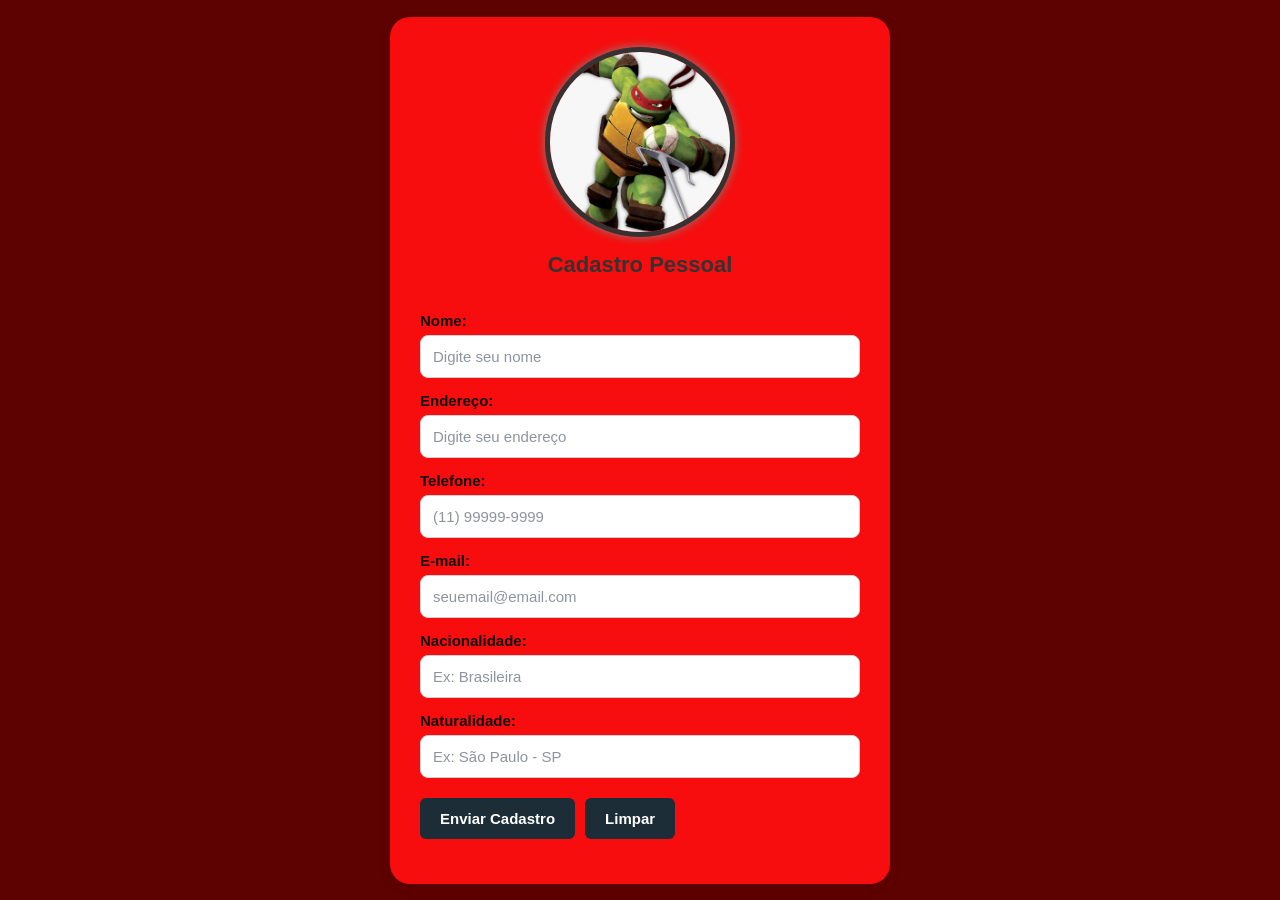
==== Cadastro de perfil/index.html @ 4032629a "Add files via upload" ====
<!DOCTYPE html>
<html lang="pt-BR">
<head>
    <meta charset="UTF-8">
    <meta name="viewport" content="width=device-width, initial-scale=1.0">
    <title>Formulário de Cadastro</title>
    <link rel="stylesheet" href="style.css">
</head>
<body>

    <div class="container">
        <img src="img/raphael.jpeg" alt="Minha fotografia" class="foto">

            <h2>Cadastro Pessoal</h2>

        <form id="formulario">
            <label for="nome">Nome:</label>
            <input type="text" id="nome" name="nome" placeholder="Digite seu nome" required>

            <label for="endereco">Endereço:</label>
            <input type="text" id="endereco" name="endereco" placeholder="Digite seu endereço" required>

            <label for="telefone">Telefone:</label>
            <input type="tel" id="telefone" name="telefone" placeholder="(11) 99999-9999" required>

            <label for="email">E-mail:</label>
            <input type="email" id="email" name="email" placeholder="seuemail@email.com" required>

            <label for="nacionalidade">Nacionalidade:</label>
            <input type="text" id="nacionalidade" name="nacionalidade" placeholder="Ex: Brasileira" required>

            <label for="naturalidade">Naturalidade:</label>
            <input type="text" id="naturalidade" name="naturalidade" placeholder="Ex: São Paulo - SP" required>

            <div class="button-container">
                <button type="submit" id="enviar">Enviar Cadastro</button>
                <button type="button" id="limpar" onclick="limparFormulario()">Limpar</button>
            </div>
        </form>

        <div id="mensagem"></div>
    </div>

    <script src="script.js"></script>
</body>
</html>
---- Cadastro de perfil/style.css ----
body {
    background-color: #5e0101;
    font-family: Arial, sans-serif;
    display: flex;
    justify-content: center;
    align-items: center;
    min-height: 100vh;
    margin: 0;
}

.container {
    width: 100%;
    max-width: 500px;
    background-color: #f70d0d; 
    padding: 30px;
    border-radius: 20px; 
    box-shadow: 0 4px 15px rgba(0, 0, 0, 0.05);
    box-sizing: border-box;
}

form {
    text-align: left;
    display: flex;
    flex-direction: column; /* Organiza os campos um embaixo do outro */
}

label {
    font-size: 15px;
    font-weight: bold;
    color: #111;
    margin-top: 14px;
    margin-bottom: 6px;
}

input {
    width: 100%;
    padding: 12px;
    font-size: 15px;
    border: 1px solid #ccd0d5;
    border-radius: 8px; 
    background-color: #ffffff;
    color: #333;
    box-sizing: border-box;
}

input::placeholder {
    color: #8d949e;
}

input:focus {
    border: 1px solid #333;
    outline: none;
}

.button-container {
    display: flex;
    gap: 10px;
    margin-top: 20px;
}

button {
    padding: 12px 20px;
    font-size: 15px;
    font-weight: bold;
    color: white;
    background-color: #1c2d37; 
    border: none;
    border-radius: 6px;
    cursor: pointer;
}

button:hover {
    background-color: #111b21;
}

#mensagem {
    margin-top: 15px;
    font-weight: bold;
    text-align: center;
}

/* Centraliza o título Cadastro Pessoal */
h2 {
    color: #333;
    font-size: 22px;
    margin-top: 15px;
    margin-bottom: 20px;
    text-align: center;
}

.foto {
    display: block;
    margin: 0 auto;        
    width: 180px;           
    height: 180px;          
    object-fit: cover;       
    border-radius: 50%;      
    border: 5px solid #333;  
    box-shadow: 0 0 10px gray; 
    transition: transform 0.5s; 
}

.foto:hover {
    transform: scale(1.1);  
}
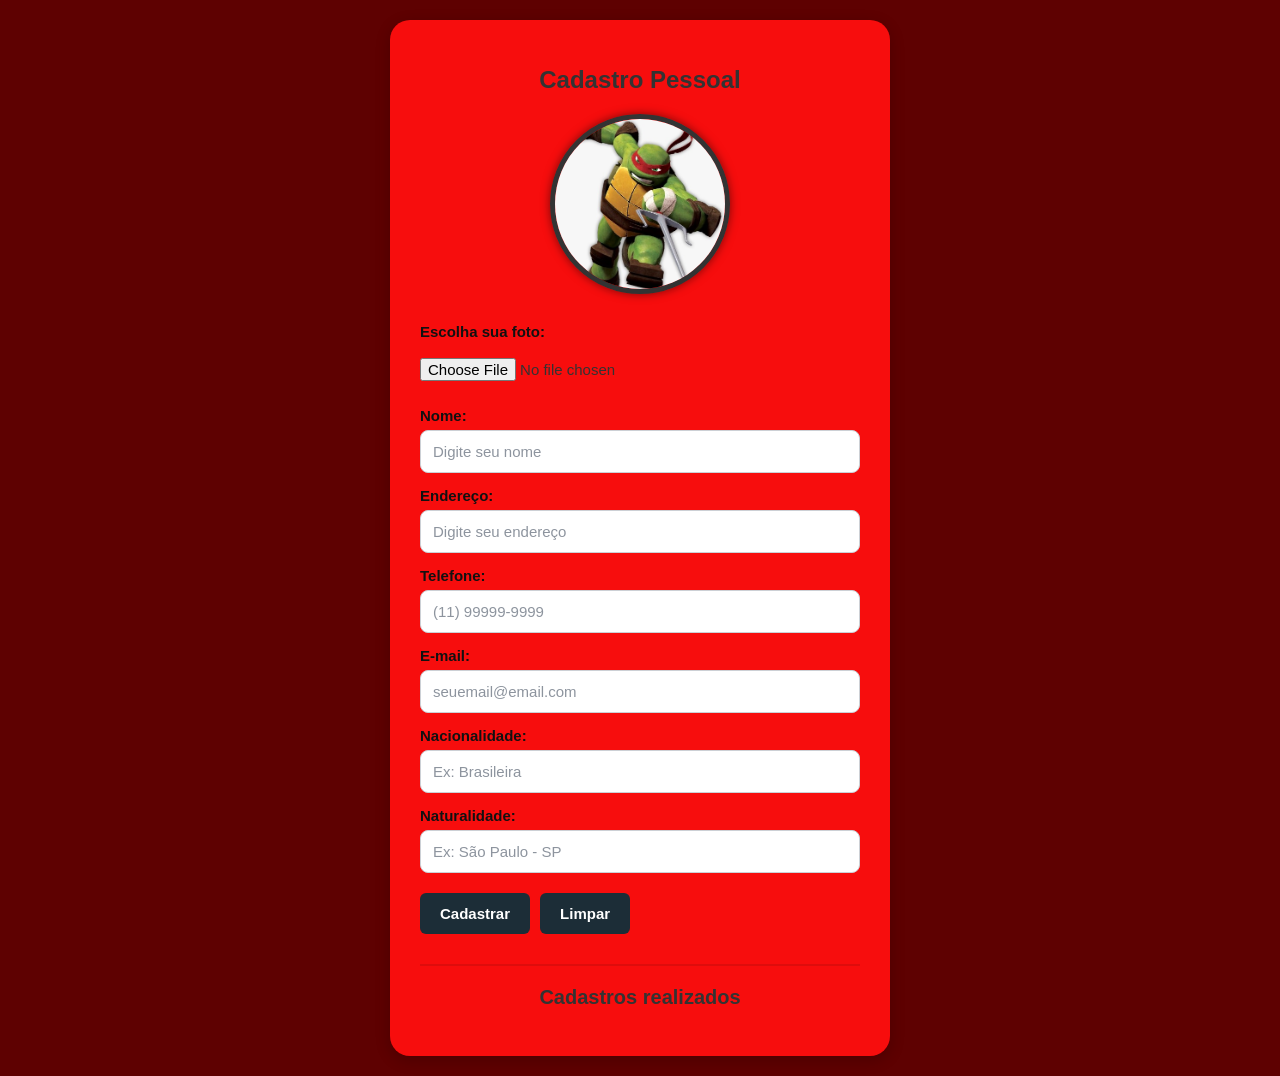
==== commit 804e456c: "Add files via upload" ====
--- a/Cadastro de perfil/index.html
+++ b/Cadastro de perfil/index.html
@@ -3,17 +3,23 @@
 <head>
     <meta charset="UTF-8">
     <meta name="viewport" content="width=device-width, initial-scale=1.0">
-    <title>Formulário de Cadastro</title>
+    <title>Cadastro Pessoal</title>
     <link rel="stylesheet" href="style.css">
 </head>
 <body>
 
     <div class="container">
-        <img src="img/raphael.jpeg" alt="Minha fotografia" class="foto">
+        <h1>Cadastro Pessoal</h1>
 
-            <h2>Cadastro Pessoal</h2>
+        <!-- ÁREA DA FOTO -->
+        <div class="area-foto">
+            <img id="previewFoto" src="img/raphael.jpeg" alt="Sua fotografia" class="foto">
+        </div>
 
         <form id="formulario">
+            <label for="foto">Escolha sua foto:</label>
+            <input type="file" id="foto" accept="image/*">
+
             <label for="nome">Nome:</label>
             <input type="text" id="nome" name="nome" placeholder="Digite seu nome" required>
 
@@ -33,14 +39,18 @@
             <input type="text" id="naturalidade" name="naturalidade" placeholder="Ex: São Paulo - SP" required>
 
             <div class="button-container">
-                <button type="submit" id="enviar">Enviar Cadastro</button>
+                <button type="submit" id="enviar">Cadastrar</button>
                 <button type="button" id="limpar" onclick="limparFormulario()">Limpar</button>
             </div>
         </form>
 
         <div id="mensagem"></div>
+
+        <!-- LISTA DE CADASTROS REALIZADOS -->
+        <h2>Cadastros realizados</h2>
+        <div id="listaCadastros"></div>
     </div>
 
     <script src="script.js"></script>
 </body>
-</html>+</html>
--- a/Cadastro de perfil/style.css
+++ b/Cadastro de perfil/style.css
@@ -1,27 +1,52 @@
+* {
+    box-sizing: border-box; /* Reset recomendado no formato */
+}
+
 body {
-    background-color: #5e0101;
+    background-color: #5e0101; /* Suas cores mantidas */
     font-family: Arial, sans-serif;
     display: flex;
     justify-content: center;
     align-items: center;
     min-height: 100vh;
     margin: 0;
+    padding: 20px;
 }
 
 .container {
     width: 100%;
     max-width: 500px;
-    background-color: #f70d0d; 
+    background-color: #f70d0d; /* Suas cores mantidas */
     padding: 30px;
     border-radius: 20px; 
-    box-shadow: 0 4px 15px rgba(0, 0, 0, 0.05);
-    box-sizing: border-box;
+    box-shadow: 0 4px 15px rgba(0, 0, 0, 0.2);
 }
 
 form {
     text-align: left;
     display: flex;
-    flex-direction: column; /* Organiza os campos um embaixo do outro */
+    flex-direction: column;
+}
+
+.area-foto {
+    text-align: center;
+    margin-bottom: 15px;
+}
+
+.foto {
+    display: block;
+    margin: 0 auto;        
+    width: 180px;           
+    height: 180px;          
+    object-fit: cover;       
+    border-radius: 50%;      
+    border: 5px solid #333;  
+    box-shadow: 0 0 10px rgba(0,0,0,0.5); 
+    transition: transform 0.5s; 
+}
+
+.foto:hover {
+    transform: scale(1.1);  
 }
 
 label {
@@ -40,7 +65,12 @@
     border-radius: 8px; 
     background-color: #ffffff;
     color: #333;
-    box-sizing: border-box;
+}
+
+input[type="file"] {
+    border: none;
+    background: transparent;
+    padding-left: 0;
 }
 
 input::placeholder {
@@ -67,6 +97,7 @@
     border: none;
     border-radius: 6px;
     cursor: pointer;
+    transition: background-color 0.2s;
 }
 
 button:hover {
@@ -79,27 +110,56 @@
     text-align: center;
 }
 
-/* Centraliza o título Cadastro Pessoal */
-h2 {
+h1, h2 {
     color: #333;
-    font-size: 22px;
-    margin-top: 15px;
-    margin-bottom: 20px;
     text-align: center;
 }
 
-.foto {
-    display: block;
-    margin: 0 auto;        
-    width: 180px;           
-    height: 180px;          
-    object-fit: cover;       
-    border-radius: 50%;      
-    border: 5px solid #333;  
-    box-shadow: 0 0 10px gray; 
-    transition: transform 0.5s; 
+h1 {
+    font-size: 24px;
+    margin-bottom: 20px;
 }
 
-.foto:hover {
-    transform: scale(1.1);  
-}+h2 {
+    font-size: 20px;
+    margin-top: 30px;
+    border-top: 2px solid rgba(0, 0, 0, 0.1);
+    padding-top: 20px;
+}
+
+/* Área de cada cadastro realizado na listagem */
+.cadastro {
+    background-color: #f5f5f5;
+    margin-top: 15px;
+    padding: 15px;
+    border-radius: 10px;
+    border-left: 5px solid #333;
+    color: #333;
+}
+
+.cadastro img {
+    width: 80px;
+    height: 80px;
+    object-fit: cover;
+    border-radius: 50%;
+    display: block;
+    margin-bottom: 10px;
+    border: 2px solid #333;
+}
+
+.cadastro p {
+    margin: 5px 0;
+    font-size: 14px;
+}
+
+/* Botão de exclusão interno do bloco de cadastro */
+.cadastro button {
+    background-color: #900;
+    margin-top: 10px;
+    padding: 8px 15px;
+    font-size: 13px;
+}
+
+.cadastro button:hover {
+    background-color: #600;
+}
